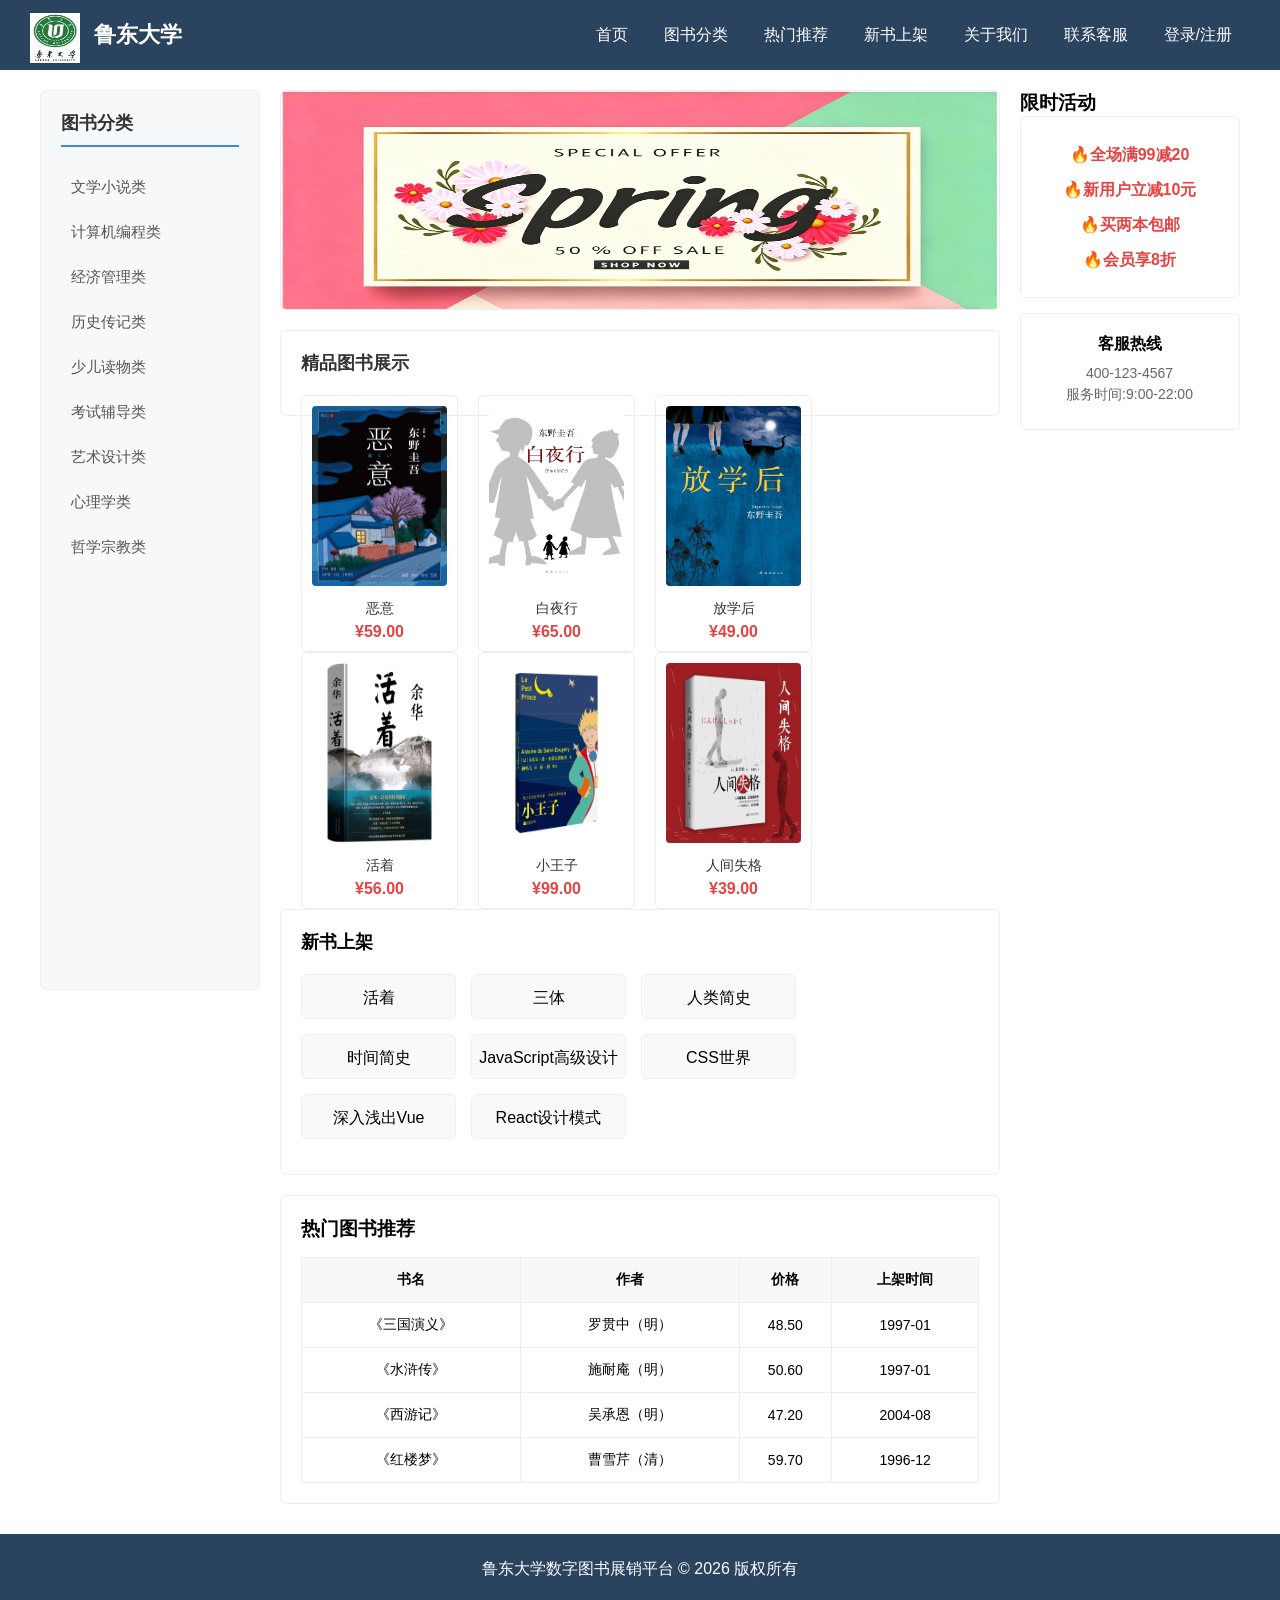
==== zuoye3/lab3-2503-093-index.html @ c2ddbdf9 "Add files via upload" ====
<!DOCTYPE html>
<html lang="en">
<head>
    <style>
        .box {
            width: 300px;
            margin: 50px auto;
            padding: 20px;
            border: 1px solid #ccc;
        }
        input {
            width: 100%;
            margin: 5px 0;
            padding: 8px;
        }
        button {
            width: 100%;
            padding: 10px;
            background: #0066cc;
            color: white;
            border: none;
        }
    </style>
    <meta charset="UTF-8">
    <meta name="viewport" content="width=device-width, initial-scale=1.0">
    <title>鲁东大学数字展销平台</title>
    <link rel="stylesheet" href="lab3-2503-093-index.css"
<body>
    <div class="header">
        <div class="logo">
            <img src="img/鲁东大学logo.jpeg" alt="鲁东大学logo">
            <span>鲁东大学</span>
        </div>
        <ul class="nav">
            <li><a href="#">首页</a></li>
            <li><a href="#">图书分类</a></li>
            <li><a href="#">热门推荐</a></li>
            <li><a href="#">新书上架</a></li>
            <li><a href="#">关于我们</a></li>
            <li><a href="#">联系客服</a></li>
            <li><a href="javascript:void(0)" onclick="openModal()">登录/注册</a></li>
        </ul>
    </div>
    <div class="container">
        <div class="left">
            <h3>图书分类</h3>
            <ul>
                <li>文学小说类</li>
                <li>计算机编程类</li>
                <li>经济管理类</li>
                <li>历史传记类</li>
                <li>少儿读物类</li>
                <li>考试辅导类</li>
                <li>艺术设计类</li>
                <li>心理学类</li>
                <li>哲学宗教类</li>
            </ul>
        </div>
        <div class="middle">
            <div class="banner">
                <img src="img/背景.png">
            </div>
            <div class="book-box">
                <h3>精品图书展示</h3>
                <div class="book-item">
                    <img src="img/恶意.jpeg" alt="图书">
                    <div class="mask">查看详情</div>
                    <p>恶意</p>
                    <span>¥59.00</span>
                </div>
                <div class="book-item">
                    <img src="img/白夜行.jpeg" alt="图书">
                    <div class="mask">查看详情</div>
                    <p>白夜行</p>
                    <span>¥65.00</span>
                </div>
                <div class="book-item">
                    <img src="img/放学后.jpeg" alt="图书">
                    <div class="mask">查看详情</div>
                    <p>放学后</p>
                    <span>¥49.00</span>
                </div>
                <div class="book-item">
                    <img src="img/活着.jpeg" alt="图书">
                    <div class="mask">查看详情</div>
                    <p>活着</p>
                    <span>¥56.00</span>
                </div>
                <div class="book-item">
                    <img src="img/小王子.jpeg" alt="图书">
                    <div class="mask">查看详情</div>
                    <p>小王子</p>
                    <span>¥99.00</span>
                </div>
                <div class="book-item">
                    <img src="img/人间失格.jpeg" alt="图书">
                    <div class="mask">查看详情</div>
                    <p>人间失格</p>
                    <span>¥39.00</span>
                </div>
            </div>
            <div class="hot">
                <h3>新书上架</h3>
                <div class="hot-item">活着</div>
                <div class="hot-item">三体</div>
                <div class="hot-item">人类简史</div>
                <div class="hot-item">时间简史</div>
                <div class="hot-item">JavaScript高级设计</div>
                <div class="hot-item">CSS世界</div>
                <div class="hot-item">深入浅出Vue</div>
                <div class="hot-item">React设计模式</div>
                <div class="clear"></div>
            </div>
            <div class="new-book">
                <h3>热门图书推荐</h3>
                <table>
                    <tr>
                        <th>书名</th>
                        <th>作者</th>
                        <th>价格</th>
                        <th>上架时间</th>
                    </tr>
                    <tr>
                        <td>《三国演义》</td>
                        <td>罗贯中（明）</td>
                        <td>48.50</td>
                        <td>1997-01</td>
                    </tr>
                    <tr>
                        <td>《水浒传》</td>
                        <td>施耐庵（明）</td>
                        <td>50.60</td>
                        <td>1997-01</td>
                    </tr>
                    <tr>
                        <td>《西游记》</td>
                        <td>吴承恩（明）</td>
                        <td>47.20</td>
                        <td>2004-08</td>
                    </tr>
                    <tr>
                        <td>《红楼梦》</td>
                        <td>曹雪芹（清）</td>
                        <td>59.70</td>
                        <td>1996-12</td>
                    </tr>
                </table>
            </div>
        </div>
        <div class="right">
            <h3>限时活动</h3>
            <div class="ad">
                <p>🔥全场满99减20</p>
                <p>🔥新用户立减10元</p>
                <p>🔥买两本包邮</p>
                <p>🔥会员享8折</p>
            </div>
            <div class="contact">
                <h4>客服热线</h4>
                <p>400-123-4567</p>
                <p>服务时间:9:00-22:00</p>
            </div>
        </div>
        <div class="clear"></div>
    </div>
    <div class="footer">
        <p>鲁东大学数字图书展销平台 © 2026 版权所有</p>
        </div>
    <div id="modal">
        <div id="loginBox">
            <div id="loginForm">
                <h3>用户登录</h3>
                <input type="text" id="lUser" placeholder="请输入账号">
                <input type="password" id="lPwd" placeholder="请输入密码">
                <button onclick="login()">立即登录</button>
                <p onclick="goReg()">没有账号？去注册</p>
            </div>
            <div id="regForm">
                <h3>用户注册</h3>
                <input type="text" id="rUser" placeholder="请设置账号">
                <input type="password" id="rPwd" placeholder="请设置密码">
                <input type="password" id="rPwd2" placeholder="确认密码">
                <button onclick="reg()">立即注册</button>
                <p onclick="goLogin()">已有账号？去登录</p>
            </div>
        </div>
    </div>
    <script>
        function openModal(){
            document.getElementById('modal').style.display = 'block';
        }
        function goReg(){
            document.getElementById('loginForm').style.display = 'none';
            document.getElementById('regForm').style.display = 'block';
        }
        function goLogin(){
            document.getElementById('regForm').style.display = 'none';
            document.getElementById('loginForm').style.display = 'block';
        }
        //注册
        function reg(){
            let user = document.getElementById('rUser').value.trim();
            let pwd1 = document.getElementById('rPwd').value.trim();
            let pwd2 = document.getElementById('rPwd2').value.trim();
            if(pwd1 !== pwd2){
                alert('两次密码不一致');
                return;
            }
            localStorage.setItem(user,pwd1);
            alert('注册成功');
            goLogin();
        }
        function login(){
            let user = document.getElementById('lUser').value.trim();
            let pwd = document.getElementById('lPwd').value.trim();
            if(localStorage.getItem(user) === pwd){
                alert('登录成功');
                document.getElementById('modal').style.display = 'none';
            }else{
                alert('账号或密码错误');
            }
        }
    </script>
</body>
</html>
---- zuoye3/lab3-2503-093-index.css ----
* {
    margin: 0;
    padding: 0;
    box-sizing: border-box;
    list-style: none;
    text-decoration: none;
    font-family: "Microsoft YaHei", sans-serif;
}

.clear {
    clear: both;
}

.header {
    width: 100%;
    height: 70px;
    background-color: #2a435f;
    position: fixed;
    top: 0;
    left: 0;
    z-index: 999;
    
}

.logo {
    float: left;
    height: 70px;
    line-height: 70px;
    margin-left: 30px;
}

.logo img {
    width: 50px;
    height: 50px;
    vertical-align: middle;
    margin-right: 10px;
}

.logo span {
    color: #fff;
    font-size: 22px;
    font-weight: bold;
}

.nav {
    float: right;
    height: 70px;
    line-height: 70px;
    margin-right: 30px;
}

.nav li {
    float: left;
    margin: 0 18px;
}

.nav a {
    color: #fff;
    font-size: 16px;
    cursor: pointer;
}

.nav a:hover {
    color: #ff9c00;
}

.container {
    width: 1200px;
    margin: 90px auto 30px;
}

.left {
    width: 220px;
    float: left;
    background-color: #f7f8fa;
    border: 1px solid #eee;
    border-radius: 6px;
    padding: 20px;
    min-height: 900px;
    position: relative;
}

.left h3 {
    font-size: 18px;
    color: #333;
    margin-bottom: 20px;
    padding-bottom: 10px;
    border-bottom: 2px solid #428bca;
}

.left li {
    height: 40px;
    line-height: 40px;
    padding-left: 10px;
    font-size: 15px;
    color: #555;
    cursor: pointer;
    border-radius: 4px;
    margin-bottom: 5px;
}

.left li:hover {
    background-color: #e8f4ff;
    color: #428bca;
}

.middle {
    width: 720px;
    float: left;
    margin: 0 20px;
    overflow:hidden;
}

.banner {
    width: 100%;
    height: 220px;
    margin-bottom: 20px;
    border-radius: 6px;
    overflow: hidden;
    border: 1px solid #eee;
}

.banner img {
    width: 100%;
    height: 100%;
}

.book-box {
    background-color: #fff;
    border: 1px solid #eee;
    border-radius: 6px;
    padding: 20px;
    margin-bottom: 20px;
}

.book-box h3 {
    font-size: 18px;
    margin-bottom: 20px;
    color: #333;
}

.book-item {
    width: 157px;
    float: left;
    margin-right: 20px;
    border: 1px solid #eee;
    border-radius: 6px;
    padding: 10px;
    text-align: center;
    position: relative;
    cursor: pointer;
}

.book-item img {
    width: 100%;
    height: 180px;
    border-radius: 4px;
    margin-bottom: 10px;
}

.book-item p {
    font-size: 14px;
    color: #333;
    margin-bottom: 5px;
}

.book-item span {
    color: #e64343;
    font-weight: bold;
}

.book-item .mask {
    position: absolute;
    top: 0;
    left: 0;
    width: 100%;
    height: 180px;
    background-color: rgba(0,0,0,0.6);
    color: #fff;
    text-align: center;
    line-height: 180px;
    display: none;
    border-radius: 4px;
}

.book-item:hover .mask {
    display: block;
}

.hot {
    background-color: #fff;
    border: 1px solid #eee;
    border-radius: 6px;
    padding: 20px;
    margin-bottom: 20px;
    width:100%;
    overflow:hidden;
}

.hot h3 {
    font-size: 18px;
    margin-bottom: 20px;
}

.hot-item {
    width: 155px;
    height: 45px;
    line-height: 45px;
    background-color: #f8f9fa;
    float: left;
    margin: 0 15px 15px 0;
    text-align: center;
    border-radius: 6px;
    cursor: pointer;
    border: 1px solid #eee;
}

.hot-item:hover {
    background-color: #ffefe0;
    color: #ff6c00;
}

.new-book {
    background-color: #fff;
    border: 1px solid #eee;
    border-radius: 6px;
    padding: 20px;
}

.new-book h3 {
    margin-bottom: 15px;
}

table {
    width: 100%;
    border-collapse: collapse;
    text-align: center;
}

th,td {
    border: 1px solid #eee;
    height: 45px;
    font-size: 14px;
}

th {
    background-color: #f7f8fa;
}

.right {
    width: 220px;
    float: left;
    position: fixed;
    right: calc((100% - 1200px)/2);
    top: 90px;
}

.ad {
    background-color: #fff;
    border: 1px solid #eee;
    border-radius: 6px;
    padding: 20px;
    margin-bottom: 15px;
    text-align: center;
}

.ad p {
    height: 35px;
    line-height: 35px;
    color: #e64343;
    font-weight: bold;
}

.contact {
    background-color: #fff;
    border: 1px solid #eee;
    border-radius: 6px;
    padding: 20px;
    text-align: center;
}

.contact h4 {
    margin-bottom: 10px;
}

.contact p {
    font-size: 14px;
    color: #666;
    margin-bottom: 5px;
}

.footer {
    width: 100%;
    height: 70px;
    background-color: #2a435f;
    text-align: center;
    line-height: 70px;
    color: #fff;
    margin-top: 30px;
}
#modal{display: none;position: fixed;top: 0;left: 0;width: 100%;height: 100%;background: rgba(0,0,0,0.5);z-index: 1000;}
#loginBox{width: 340px;padding: 25px;background: #fff;border-radius: 6px;position: absolute;top: 50%;left: 50%;transform: translate(-50%,-50%);}
#loginForm{display: block;}
#regForm{display: none;}
#loginBox input{width: 100%;margin: 6px 0;padding: 8px;border: 1px solid #ccc;border-radius: 4px;}
#loginBox button{width: 100%;padding: 9px;background: #2a435f;color: #fff;border: none;border-radius: 4px;margin: 8px 0;cursor: pointer;}
#loginBox p{text-align: center;color: #428bca;cursor: pointer;font-size: 14px;margin:5px 0;}
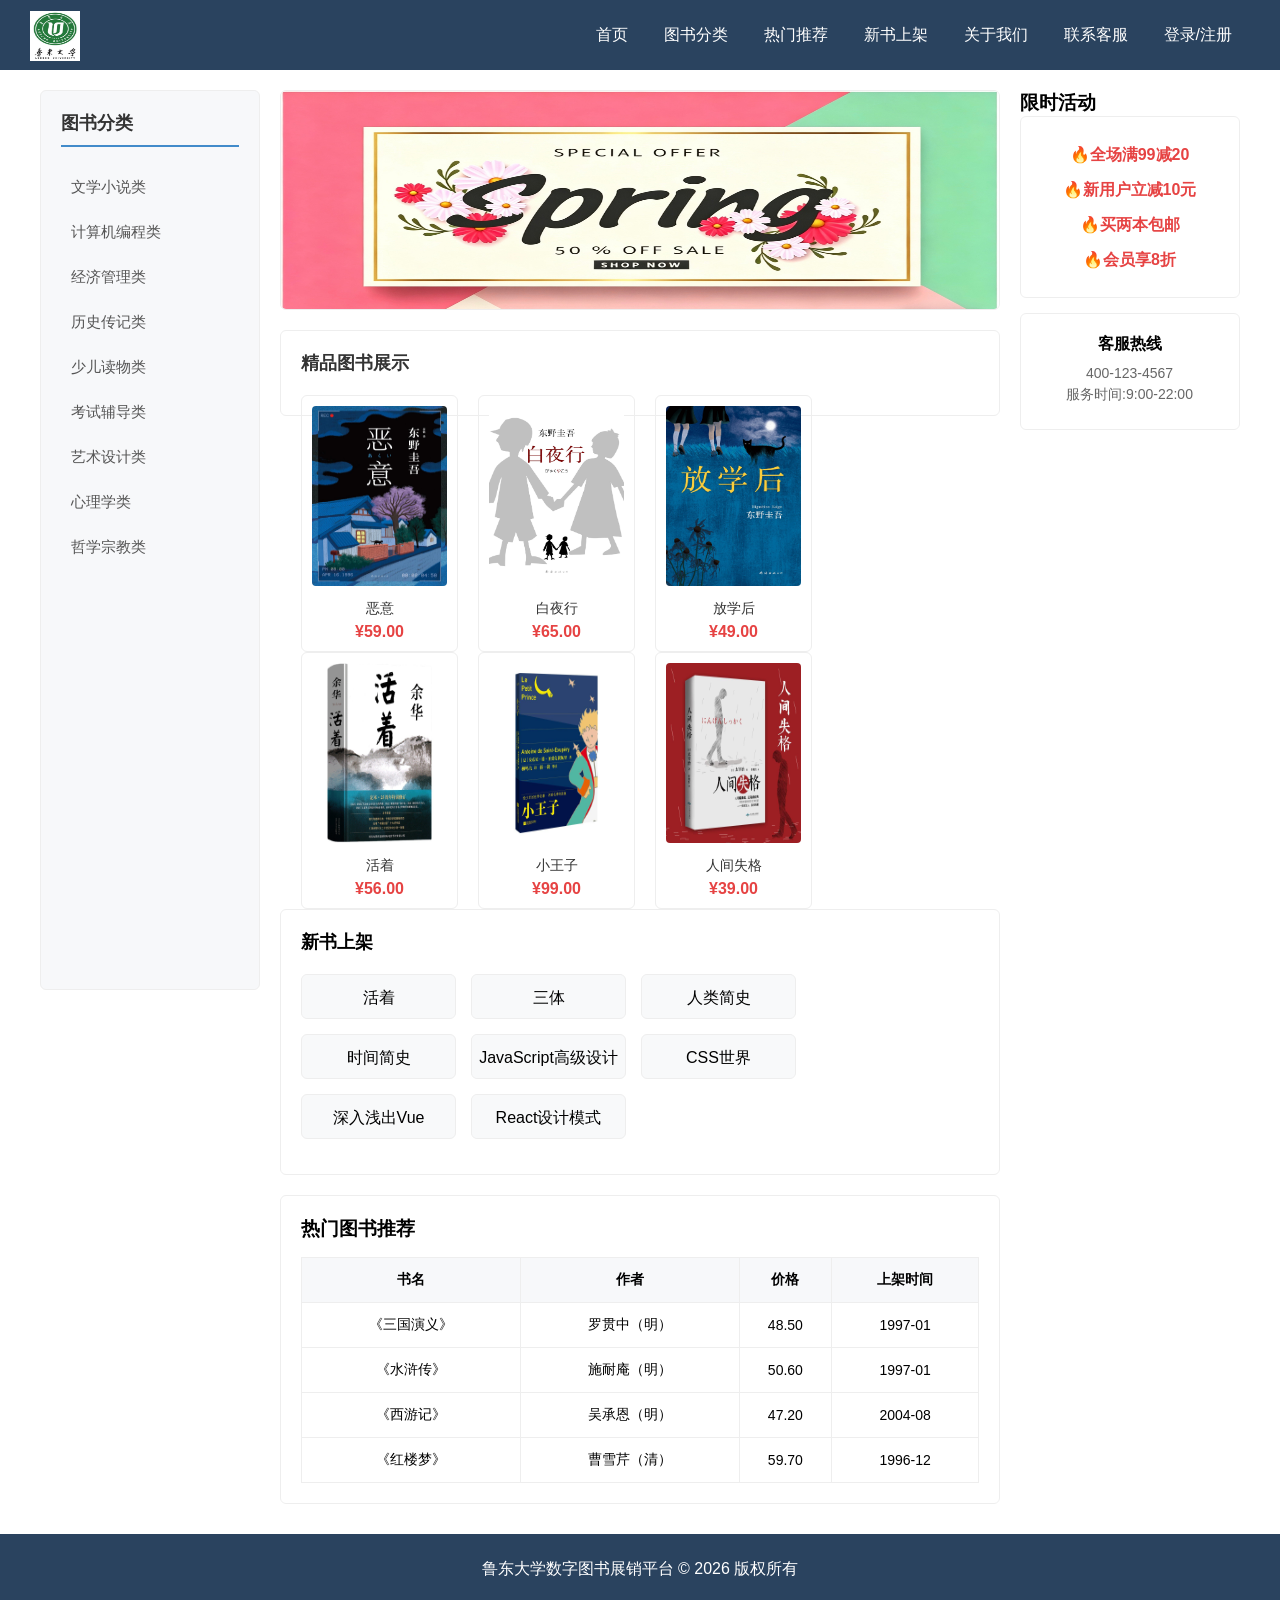
==== commit bddf3d14: "Add files via upload" ====
--- a/zuoye3/lab3-2503-093-index.html
+++ b/zuoye3/lab3-2503-093-index.html
@@ -29,7 +29,6 @@
     <div class="header">
         <div class="logo">
             <img src="img/鲁东大学logo.jpeg" alt="鲁东大学logo">
-            <span>鲁东大学</span>
         </div>
         <ul class="nav">
             <li><a href="#">首页</a></li>
@@ -167,7 +166,8 @@
         <p>鲁东大学数字图书展销平台 © 2026 版权所有</p>
         </div>
     <div id="modal">
-        <div id="loginBox">
+        <div id="loginBox" style="position:relative;">
+    <span onclick="closeModal()" style="position:absolute;right:12px;top:10px;font-size:22px;cursor:pointer;color:#333;user-select:none;">×</span>
             <div id="loginForm">
                 <h3>用户登录</h3>
                 <input type="text" id="lUser" placeholder="请输入账号">
@@ -197,7 +197,6 @@
             document.getElementById('regForm').style.display = 'none';
             document.getElementById('loginForm').style.display = 'block';
         }
-        //注册
         function reg(){
             let user = document.getElementById('rUser').value.trim();
             let pwd1 = document.getElementById('rPwd').value.trim();
@@ -221,8 +220,10 @@
             }
         }
     </script>
+    <script>
+function closeModal(){
+    document.getElementById('modal').style.display = 'none';
+}
+</script>
 </body>
 </html>
-   
-
-
